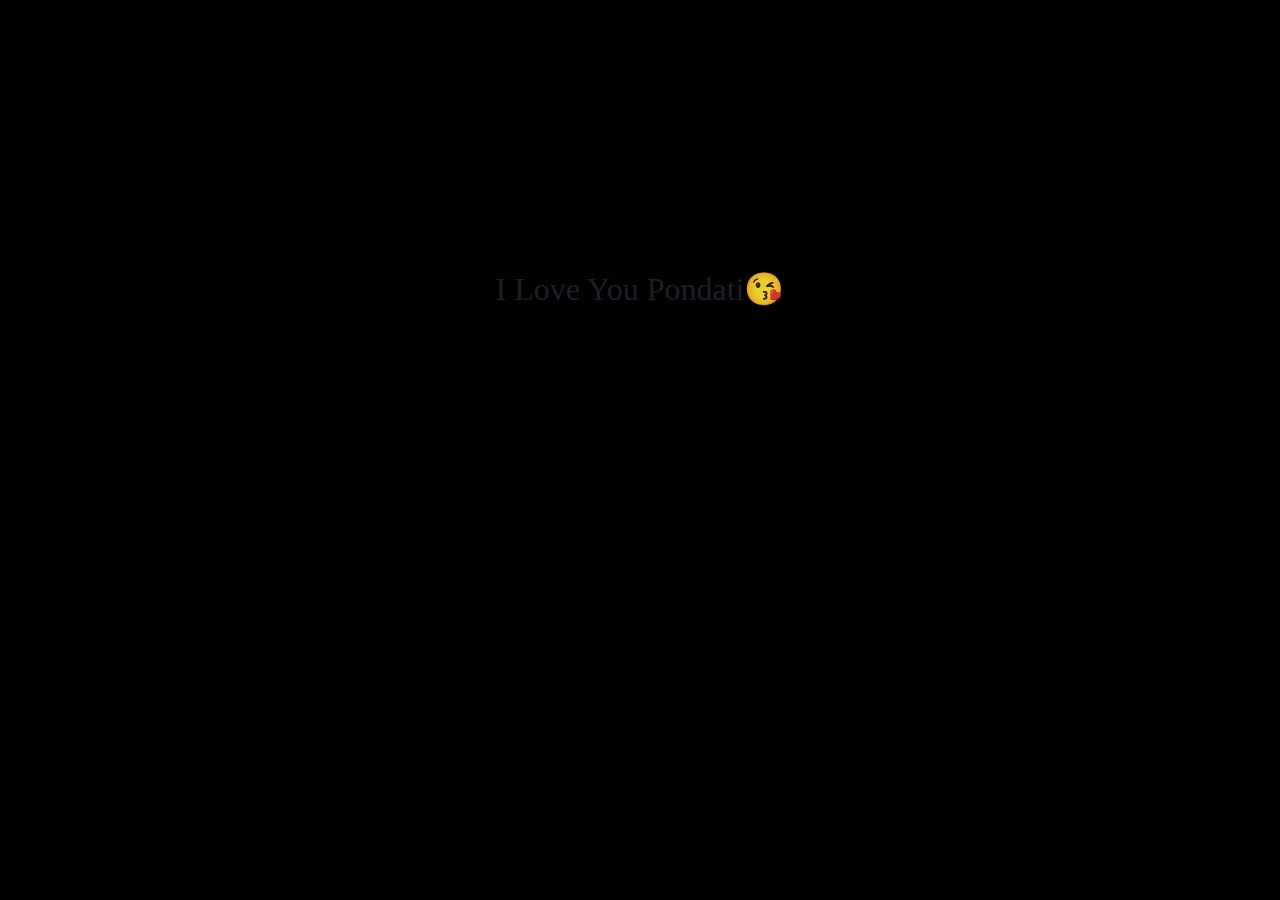
==== all.html @ 3df135a5 "Add files via upload" ====
<!DOCTYPE html>
<html lang="en">
<head>
    <meta charset="UTF-8">
    <meta http-equiv="X-UA-Compatible" content="IE=edge">
    <meta name="viewport" content="width=device-width, initial-scale=1.0">
    <title>Document</title>
    <link rel="stylesheet" href="style.css">
</head>
<body>
    <div class="container last">
        <p class="text all">I Love You Pondati😘</p>
    </div>
    <img src="/website1/1 (1).jpg" alt="" width="100%">
</body>
</html>
---- style.css ----
body{
    margin:0;
    padding:0;
    box-sizing: border-box;
    background-color: black;
}

.container{
    position: absolute;
    top: 20%;
    left: 20%;
    width: 60%;
    height: 20%;
}
p{
    margin:0;
}


.container .text{
    text-align: center;
    position: relative;
    font-size: 6em;
    color: pink;


}

.container .all{
    font-size: 2em;
    color: rgba(32, 32, 44, 0.928);
    -webkit-animation: glow 1s ease-in-out infinite alternate;
  -moz-animation: glow 1s ease-in-out infinite alternate;
  animation: glow 1s ease-in-out infinite alternate;
}

.last{
    top:30%;
}

@-webkit-keyframes glow {
    from {
      text-shadow: 0 0 10px #fff, 0 0 20px #fff, 0 0 30px #e60073, 0 0 40px #e60073, 0 0 50px #e60073, 0 0 60px #e60073, 0 0 70px #e60073;
    }
    to {
      text-shadow: 0 0 20px #fff, 0 0 30px #ff4da6, 0 0 40px #ff4da6, 0 0 50px #ff4da6, 0 0 60px #ff4da6, 0 0 70px #ff4da6, 0 0 80px #ff4da6;
    }
  }
a .btn{
    margin-top: 10%;
    position: absolute;
    top:50%;
    left: 45%;
    border: none;
    background-color: pink;
    border-radius: 4px;
    padding: 4px 6px;

}
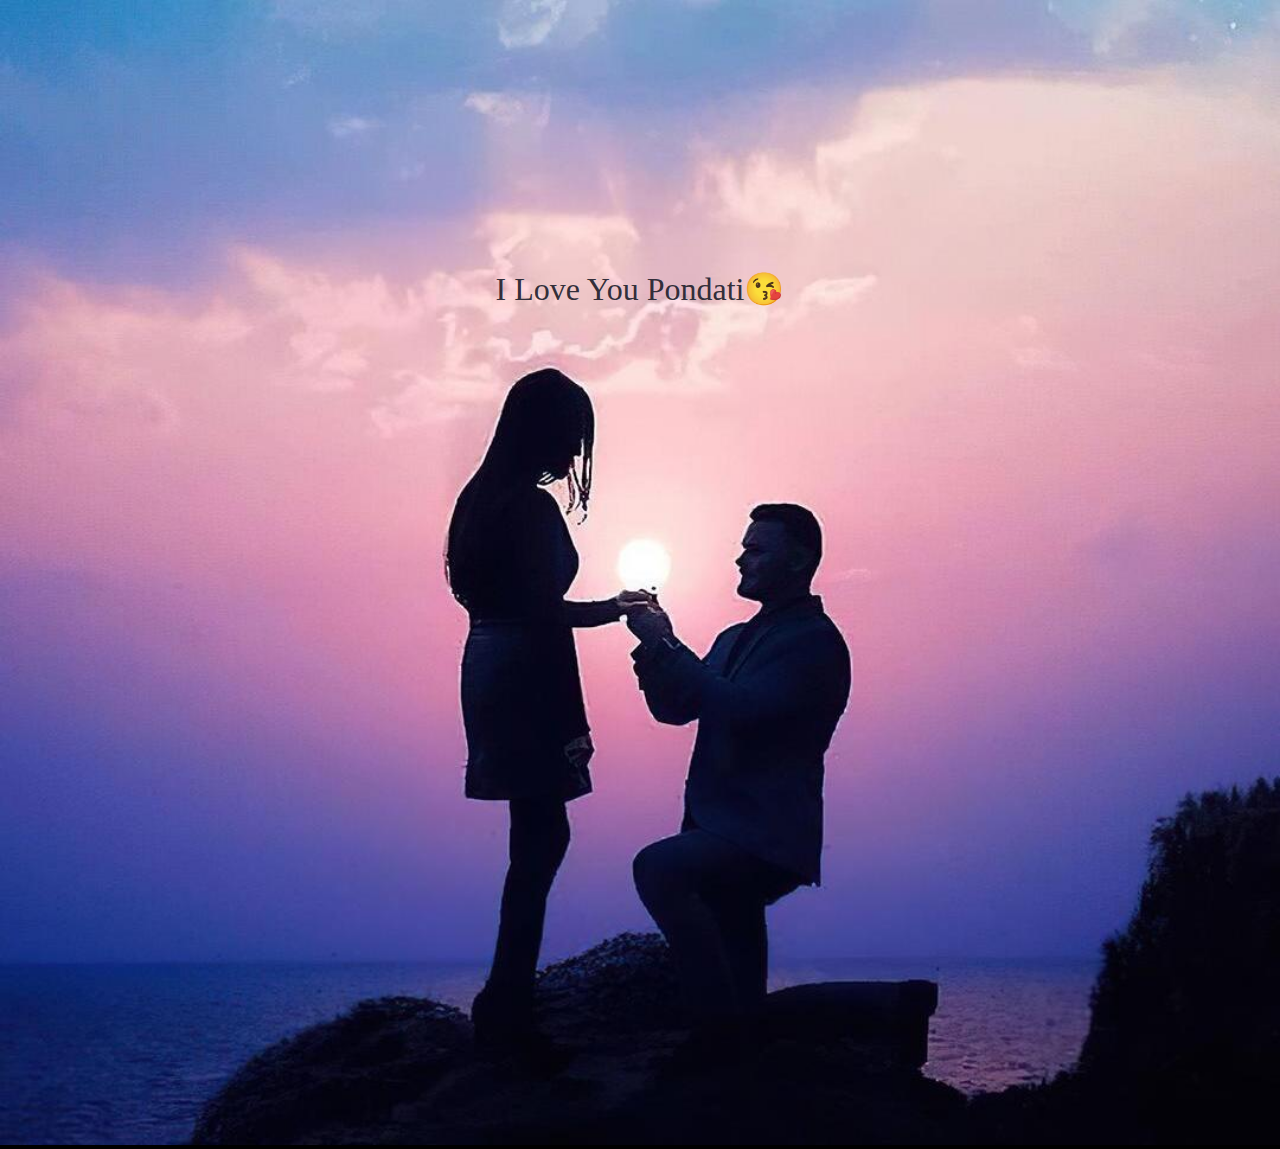
==== commit 65aee2f9: "Update all.html" ====
--- a/all.html
+++ b/all.html
@@ -11,6 +11,6 @@
     <div class="container last">
         <p class="text all">I Love You Pondati😘</p>
     </div>
-    <img src="/website1/1 (1).jpg" alt="" width="100%">
+    <img src="/1 (1).jpg" alt="" width="100%">
 </body>
-</html>+</html>
